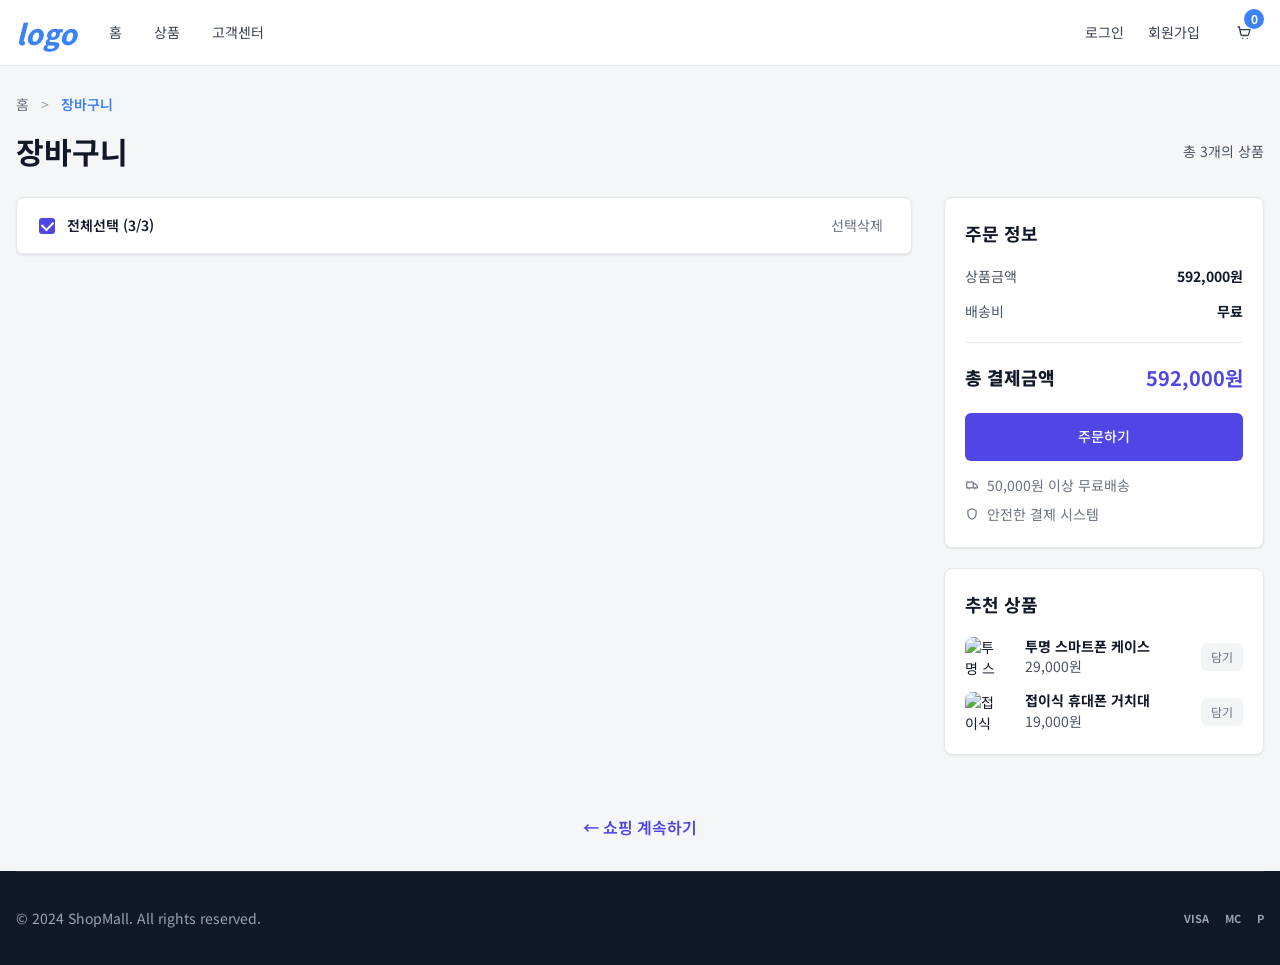
==== cart.html @ 9116da2f "feat: 탭 및 장바구니 기능 포함 첫 업로드" ====
<!doctype html>
<html lang="ko">
  <head>
    <meta charset="UTF-8" />
    <meta name="viewport" content="width=device-width, initial-scale=1.0" />
    <title>ShopMall - 장바구니</title>
    <link rel="preconnect" href="https://fonts.googleapis.com" />
    <link rel="preconnect" href="https://fonts.gstatic.com" crossorigin />
    <link
      href="https://fonts.googleapis.com/css2?family=Noto+Sans+KR:wght@400;500;600;700;800&display=swap"
      rel="stylesheet"
    />
    <link rel="stylesheet" href="./css/common.css" />
    <link rel="stylesheet" href="./css/cart.css" />
  </head>
  <body>
    <header class="site-header">
      <div class="header-top container">
        <a href="./index.html" class="logo" aria-label="ShopMall home">logo</a>
        <nav class="simple-nav" aria-label="주요 메뉴">
          <ul>
            <li><a href="./index.html">홈</a></li>
            <li><a href="./index.html#products">상품</a></li>
            <li><a href="#">고객센터</a></li>
          </ul>
        </nav>
        <div class="user-actions">
          <a href="#">로그인</a>
          <a href="#">회원가입</a>
          <a href="./cart.html" class="cart-button" aria-label="장바구니">
            <span class="cart-icon" aria-hidden="true"></span>
            <span class="cart-count">3</span>
          </a>
        </div>
      </div>
    </header>

    <main class="cart-main">
      <section class="cart-page container" aria-labelledby="cart-title">
        <nav class="breadcrumb" aria-label="현재 위치">
          <a href="./index.html">홈</a>
          <span aria-hidden="true">&gt;</span>
          <strong>장바구니</strong>
        </nav>

        <div class="cart-title-row">
          <h1 id="cart-title">장바구니</h1>
          <p class="cart-count-text">총 3개의 상품</p>
        </div>

        <div class="cart-layout">
          <section class="cart-list" aria-label="장바구니 상품 목록">
            <div class="cart-list-header">
              <span class="select-all"
                ><span class="check-box" aria-hidden="true"></span>전체선택 (3/3)</span
              >
              <button type="button">선택삭제</button>
            </div>

            <!-- <article class="cart-item">
              <span class="item-check"><span class="check-box" aria-hidden="true"></span></span>
              <div class="cart-thumb">
                <img
                  src="https://images.unsplash.com/photo-1505740420928-5e560c06d30e?auto=format&fit=crop&w=240&q=80"
                  alt="프리미엄 무선 블루투스 헤드폰"
                />
              </div>
              <div class="cart-item-info">
                <h2>프리미엄 무선 블루투스 헤드폰</h2>
                <p>브랜드명 | 블랙</p>
                <strong>189,000원</strong>
              </div>
              <div class="quantity-box" aria-label="수량">
                <button type="button" aria-label="수량 줄이기">-</button>
                <span>1</span>
                <button type="button" aria-label="수량 늘리기">+</button>
              </div>
              <button type="button" class="remove-item" aria-label="프리미엄 무선 블루투스 헤드폰 삭제"></button>
            </article> -->
          </section>

          <aside class="cart-side" aria-label="주문 요약">
            <section class="order-card">
              <h2>주문 정보</h2>
              <div class="order-row">
                <span>상품금액</span>
                <strong>592,000원</strong>
              </div>
              <div class="order-row">
                <span>배송비</span>
                <strong>무료</strong>
              </div>
              <div class="order-total">
                <span>총 결제금액</span>
                <strong>592,000원</strong>
              </div>
              <button type="button" class="btn btn-primary">주문하기</button>
              <ul class="order-benefits">
                <li>50,000원 이상 무료배송</li>
                <li>안전한 결제 시스템</li>
              </ul>
            </section>

            <section class="recommend-card">
              <h2>추천 상품</h2>
              <article class="mini-product">
                <img
                  src="https://images.unsplash.com/photo-1601593346740-925612772716?auto=format&fit=crop&w=120&q=80"
                  alt="투명 스마트폰 케이스"
                />
                <div>
                  <h3>투명 스마트폰 케이스</h3>
                  <p>29,000원</p>
                </div>
                <button type="button" class="recommend-add">담기</button>
              </article>
              <article class="mini-product">
                <img
                  src="https://images.unsplash.com/photo-1616348436168-de43ad0db179?auto=format&fit=crop&w=120&q=80"
                  alt="접이식 휴대폰 거치대"
                />
                <div>
                  <h3>접이식 휴대폰 거치대</h3>
                  <p>19,000원</p>
                </div>
                <button type="button" class="recommend-add">담기</button>
              </article>
            </section>
          </aside>
        </div>

        <div class="continue-wrap">
          <a href="./index.html" class="continue-link">← 쇼핑 계속하기</a>
        </div>
      </section>
    </main>

    <footer class="site-footer">
      <div class="footer-inner container">
        <p>© 2024 ShopMall. All rights reserved.</p>
        <ul class="payment-list" aria-label="지원 결제 수단">
          <li>visa</li>
          <li>mc</li>
          <li>p</li>
        </ul>
      </div>
    </footer>
    <script type="module" src="js/cart.js"></script>
  </body>
</html>
---- css/common.css ----
:root {
  --font-base: "Noto Sans KR", system-ui, -apple-system, BlinkMacSystemFont, "Segoe UI", sans-serif;
  --color-bg: #f4f6f8;
  --color-surface: #ffffff;
  --color-text: #111827;
  --color-muted: #6b7280;
  --color-border: #e5e7eb;
  --color-form-border: #d9dee7;
  --color-link: #374151;
  --color-link-hover: #2563eb;
  --color-primary: #3b82f6;
  --color-primary-hover: #2563eb;
  --color-primary-text: #ffffff;
  --color-button-muted: #f0f1f4;
  --color-footer: #111827;
  --color-footer-text: #9ca3af;
  --shadow-card: 0 1px 2px rgba(17, 24, 39, 0.08);
  --radius-card: 8px;
  --radius-control: 12px;
  --container: 1248px;
}

* {
  box-sizing: border-box;
}

body {
  margin: 0;
  background: var(--color-bg);
  color: var(--color-text);
  font-family: var(--font-base);
  font-size: 14px;
  line-height: 1.5;
}

img {
  display: block;
  max-width: 100%;
}

a {
  color: var(--color-link);
  text-decoration: none;
}

a:hover {
  color: var(--color-link-hover);
}

button,
input,
select {
  font: inherit;
}

button {
  cursor: pointer;
}

.container {
  width: min(100% - 32px, var(--container));
  margin-inline: auto;
}

.sr-only {
  position: absolute;
  width: 1px;
  height: 1px;
  padding: 0;
  overflow: hidden;
  clip: rect(0, 0, 0, 0);
  white-space: nowrap;
  border: 0;
}

.btn {
  display: inline-flex;
  align-items: center;
  justify-content: center;
  min-height: 36px;
  padding: 0 20px;
  border: 0;
  border-radius: 6px;
  font-weight: 500;
  text-align: center;
}

.btn-primary {
  min-height: 48px;
  padding-inline: 31px;
  background: var(--color-primary);
  color: var(--color-primary-text);
}

.btn-primary:hover {
  background: var(--color-primary-hover);
  color: var(--color-primary-text);
}

.btn-muted {
  width: 100%;
  background: var(--color-button-muted);
  color: #4b5563;
}

.site-header {
  background: var(--color-surface);
  border-bottom: 1px solid var(--color-border);
}

.header-top {
  display: flex;
  align-items: center;
  gap: 32px;
  min-height: 65px;
}

.logo {
  color: var(--color-primary);
  font-size: 28px;
  font-weight: 800;
  font-style: italic;
  line-height: 1;
}

.search-form {
  position: relative;
  width: 236px;
}

.search-form input {
  width: 100%;
  height: 38px;
  padding: 0 14px 0 40px;
  border: 1px solid var(--color-form-border);
  border-radius: 19px;
  color: var(--color-text);
  outline: none;
}

.search-form input::placeholder {
  color: #9ca3af;
}

.search-form input:focus {
  border-color: var(--color-primary);
  box-shadow: 0 0 0 3px rgba(59, 130, 246, 0.16);
}

.search-icon,
.cart-icon,
.cart-add::before {
  display: inline-block;
  width: 16px;
  height: 16px;
  background: currentColor;
  content: "";
  mask: var(--icon) center / contain no-repeat;
  -webkit-mask: var(--icon) center / contain no-repeat;
}

.search-icon {
  --icon: url("data:image/svg+xml,%3Csvg xmlns='http://www.w3.org/2000/svg' fill='none' viewBox='0 0 24 24' stroke='%23000'%3E%3Cpath stroke-linecap='round' stroke-linejoin='round' stroke-width='2' d='m21 21-4.3-4.3m1.3-5.2a6.5 6.5 0 1 1-13 0 6.5 6.5 0 0 1 13 0Z'/%3E%3C/svg%3E");
  position: absolute;
  left: 14px;
  top: 50%;
  color: #9ca3af;
  transform: translateY(-50%);
}

.cart-icon,
.cart-add::before {
  --icon: url("data:image/svg+xml,%3Csvg xmlns='http://www.w3.org/2000/svg' fill='none' viewBox='0 0 24 24' stroke='%23000'%3E%3Cpath stroke-linecap='round' stroke-linejoin='round' stroke-width='2' d='M3 3h2l2.2 11.2a2 2 0 0 0 2 1.6h7.7a2 2 0 0 0 1.9-1.4L21 7H6M10 20h.01M17 20h.01'/%3E%3C/svg%3E");
}

.user-actions {
  display: flex;
  align-items: center;
  gap: 24px;
  margin-left: auto;
}

.cart-button {
  position: relative;
  display: inline-flex;
  width: 40px;
  height: 40px;
  align-items: center;
  justify-content: center;
  color: #374151;
}

.cart-count {
  position: absolute;
  top: -4px;
  right: 0;
  display: grid;
  width: 20px;
  height: 20px;
  place-items: center;
  border-radius: 50%;
  background: var(--color-primary);
  color: var(--color-primary-text);
  font-size: 12px;
  font-weight: 700;
}

.category-nav {
  border-top: 1px solid var(--color-border);
}

.category-nav ul {
  display: flex;
  gap: 32px;
  min-height: 56px;
  align-items: center;
  margin: 0;
  padding: 0;
  list-style: none;
  font-size: 16px;
}

fieldset {
  display: grid;
  gap: 8px;
  margin: 0 0 28px;
  padding: 0;
  border: 0;
}

legend {
  margin-bottom: 12px;
  color: #374151;
  font-size: 16px;
  font-weight: 500;
}

label {
  display: flex;
  align-items: center;
  gap: 12px;
  color: #4b5563;
}

input[type="checkbox"],
input[type="radio"] {
  width: 16px;
  height: 16px;
  margin: 0;
  accent-color: var(--color-primary);
}

select {
  min-width: 96px;
  height: 36px;
  padding: 0 36px 0 16px;
  border: 1px solid var(--color-border);
  border-radius: 18px;
  background: var(--color-button-muted);
}

.site-footer {
  background: var(--color-footer);
}

.footer-inner {
  display: flex;
  min-height: 94px;
  align-items: center;
  justify-content: space-between;
  border-top: 1px solid rgba(255, 255, 255, 0.08);
  color: var(--color-footer-text);
}

.footer-inner p {
  margin: 0;
}

.payment-list {
  display: flex;
  gap: 16px;
  margin: 0;
  padding: 0;
  list-style: none;
  color: var(--color-footer-text);
  font-size: 11px;
  font-weight: 700;
  text-transform: uppercase;
}

.common-preview {
  min-height: 420px;
  padding: 80px 0;
}

.common-preview h1 {
  margin: 0 0 12px;
}

.common-preview p {
  margin: 0 0 24px;
  color: var(--color-muted);
}

@media (max-width: 768px) {
  .header-top {
    flex-wrap: wrap;
    gap: 16px;
    padding: 16px 0;
  }

  .search-form {
    order: 3;
    width: 100%;
  }

  .category-nav ul {
    gap: 20px;
    overflow-x: auto;
    white-space: nowrap;
  }

}

@media (max-width: 520px) {
  .user-actions {
    gap: 14px;
    font-size: 13px;
  }

  .footer-inner {
    align-items: flex-start;
    flex-direction: column;
    justify-content: center;
    gap: 14px;
  }
}
---- css/cart.css ----
.cart-main {
  min-height: calc(100vh - 159px);
  background: var(--color-bg);
}

.simple-nav ul {
  display: flex;
  gap: 32px;
  margin: 0;
  padding: 0;
  list-style: none;
}

.simple-nav a {
  color: #374151;
}

.cart-page {
  padding: 28px 0 32px;
}

.breadcrumb {
  display: flex;
  align-items: center;
  gap: 12px;
  margin-bottom: 18px;
  color: #9ca3af;
}

.breadcrumb a {
  color: #6b7280;
}

.breadcrumb strong {
  color: var(--color-primary);
  font-weight: 600;
}

.cart-title-row {
  display: flex;
  align-items: center;
  justify-content: space-between;
  margin-bottom: 28px;
}

.cart-title-row h1 {
  margin: 0;
  font-size: 30px;
  line-height: 1.2;
}

.cart-count-text {
  margin: 0;
  color: #4b5563;
}

.cart-layout {
  display: grid;
  grid-template-columns: minmax(0, 2fr) 320px;
  gap: 32px;
  align-items: start;
}

.cart-list,
.order-card,
.recommend-card {
  border: 1px solid var(--color-border);
  border-radius: var(--radius-card);
  background: var(--color-surface);
  box-shadow: var(--shadow-card);
}

.cart-list-header {
  display: flex;
  align-items: center;
  justify-content: space-between;
  min-height: 56px;
  padding: 0 22px;
  border-bottom: 1px solid var(--color-border);
}

.select-all,
.item-check {
  display: inline-flex;
  align-items: center;
  gap: 12px;
  color: #111827;
  font-weight: 600;
}

.cart-list-header button,
.remove-item,
.recommend-add {
  border: 0;
  background: transparent;
  color: #6b7280;
}

.cart-item {
  display: grid;
  grid-template-columns: 32px 96px minmax(0, 1fr) 120px 32px;
  gap: 24px;
  align-items: center;
  min-height: 133px;
  padding: 20px 22px;
}

.cart-item + .cart-item {
  border-top: 1px solid var(--color-border);
}

.check-box {
  display: inline-grid;
  width: 16px;
  height: 16px;
  place-items: center;
  border-radius: 3px;
  background: #4f46e5;
}

.check-box::before {
  width: 9px;
  height: 6px;
  border-bottom: 2px solid #fff;
  border-left: 2px solid #fff;
  content: "";
  transform: rotate(-45deg) translate(1px, -1px);
}

.cart-thumb {
  overflow: hidden;
  width: 72px;
  height: 72px;
  border-radius: 12px;
  background: #f3f4f6;
}

.cart-thumb img {
  width: 100%;
  height: 100%;
  object-fit: cover;
}

.cart-item-info h2 {
  margin: 0 0 4px;
  font-size: 16px;
  line-height: 1.5;
}

.cart-item-info p {
  margin: 0 0 8px;
  color: #6b7280;
}

.cart-item-info strong {
  font-size: 18px;
}

.quantity-box {
  display: inline-flex;
  width: 96px;
  height: 30px;
  align-items: center;
  justify-content: space-between;
  border: 1px solid var(--color-form-border);
  border-radius: 15px;
  color: #111827;
}

.quantity-box button {
  width: 30px;
  height: 100%;
  border: 0;
  background: transparent;
  color: #6b7280;
}

.remove-item {
  display: inline-grid;
  width: 24px;
  height: 24px;
  place-items: center;
  padding: 0;
}

.remove-item::before {
  width: 16px;
  height: 16px;
  background: currentColor;
  content: "";
  mask: url("data:image/svg+xml,%3Csvg xmlns='http://www.w3.org/2000/svg' fill='none' viewBox='0 0 24 24' stroke='%23000'%3E%3Cpath stroke-linecap='round' stroke-linejoin='round' stroke-width='2' d='M3 6h18M8 6V4h8v2m-9 0 1 14h8l1-14M10 10v6M14 10v6'/%3E%3C/svg%3E")
    center / contain no-repeat;
  -webkit-mask: url("data:image/svg+xml,%3Csvg xmlns='http://www.w3.org/2000/svg' fill='none' viewBox='0 0 24 24' stroke='%23000'%3E%3Cpath stroke-linecap='round' stroke-linejoin='round' stroke-width='2' d='M3 6h18M8 6V4h8v2m-9 0 1 14h8l1-14M10 10v6M14 10v6'/%3E%3C/svg%3E")
    center / contain no-repeat;
}

.cart-side {
  display: grid;
  gap: 20px;
}

.order-card,
.recommend-card {
  padding: 22px 20px;
}

.order-card h2,
.recommend-card h2 {
  margin: 0 0 18px;
  font-size: 18px;
  line-height: 1.55;
}

.order-row,
.order-total {
  display: flex;
  align-items: center;
  justify-content: space-between;
  gap: 16px;
}

.order-row {
  margin-bottom: 14px;
  color: #4b5563;
}

.order-row strong {
  color: #111827;
}

.order-total {
  margin: 20px 0 20px;
  padding-top: 20px;
  border-top: 1px solid var(--color-border);
  font-size: 18px;
  font-weight: 800;
}

.order-total strong {
  color: #4f46e5;
  font-size: 20px;
}

.order-card .btn {
  width: 100%;
  background: #4f46e5;
}

.order-card .btn:hover {
  background: #4338ca;
}

.order-benefits {
  display: grid;
  gap: 8px;
  margin: 14px 0 0;
  padding: 0;
  color: #6b7280;
  list-style: none;
}

.order-benefits li {
  display: flex;
  align-items: center;
  gap: 8px;
}

.order-benefits li::before {
  display: inline-block;
  width: 14px;
  height: 14px;
  background: currentColor;
  content: "";
  mask: var(--benefit-icon) center / contain no-repeat;
  -webkit-mask: var(--benefit-icon) center / contain no-repeat;
}

.order-benefits li:first-child {
  --benefit-icon: url("data:image/svg+xml,%3Csvg xmlns='http://www.w3.org/2000/svg' fill='none' viewBox='0 0 24 24' stroke='%23000'%3E%3Cpath stroke-linecap='round' stroke-linejoin='round' stroke-width='2' d='M3 7h11v10H3V7Zm11 3h3.5L21 14v3h-7v-7ZM7 19h.01M17 19h.01'/%3E%3C/svg%3E");
}

.order-benefits li:last-child {
  --benefit-icon: url("data:image/svg+xml,%3Csvg xmlns='http://www.w3.org/2000/svg' fill='none' viewBox='0 0 24 24' stroke='%23000'%3E%3Cpath stroke-linecap='round' stroke-linejoin='round' stroke-width='2' d='M12 3 5 6v5c0 4.4 2.8 8.4 7 10 4.2-1.6 7-5.6 7-10V6l-7-3Z'/%3E%3C/svg%3E");
}

.mini-product {
  display: grid;
  grid-template-columns: 48px minmax(0, 1fr) auto;
  gap: 12px;
  align-items: center;
}

.mini-product + .mini-product {
  margin-top: 14px;
}

.mini-product img {
  width: 40px;
  height: 40px;
  border-radius: 8px;
  object-fit: cover;
}

.mini-product h3 {
  margin: 0;
  font-size: 14px;
  line-height: 1.4;
}

.mini-product p {
  margin: 0;
  color: #4b5563;
}

.recommend-add {
  min-height: 28px;
  padding: 0 10px;
  border-radius: 6px;
  background: #f3f4f6;
  font-size: 12px;
}

.continue-link {
  display: inline-flex;
  align-items: center;
  gap: 8px;
  margin: 60px 0 0;
  color: #4f46e5;
  font-size: 16px;
  font-weight: 600;
}

.continue-wrap {
  text-align: center;
}

@media (max-width: 1024px) {
  .cart-layout {
    grid-template-columns: 1fr;
  }

  .cart-side {
    grid-template-columns: repeat(2, minmax(0, 1fr));
  }
}

@media (max-width: 768px) {
  .simple-nav {
    order: 3;
    width: 100%;
  }

  .simple-nav ul {
    gap: 24px;
  }

  .cart-title-row {
    align-items: flex-start;
    flex-direction: column;
    gap: 10px;
  }

  .cart-item {
    grid-template-columns: 24px 72px minmax(0, 1fr);
    gap: 16px;
  }

  .quantity-box,
  .remove-item {
    grid-column: 3;
  }

  .cart-side {
    grid-template-columns: 1fr;
  }
}

@media (max-width: 520px) {
  .cart-list-header {
    align-items: flex-start;
    flex-direction: column;
    gap: 8px;
    padding: 16px;
  }

  .cart-item {
    padding: 18px 16px;
  }

  .cart-thumb {
    width: 64px;
    height: 64px;
  }
}
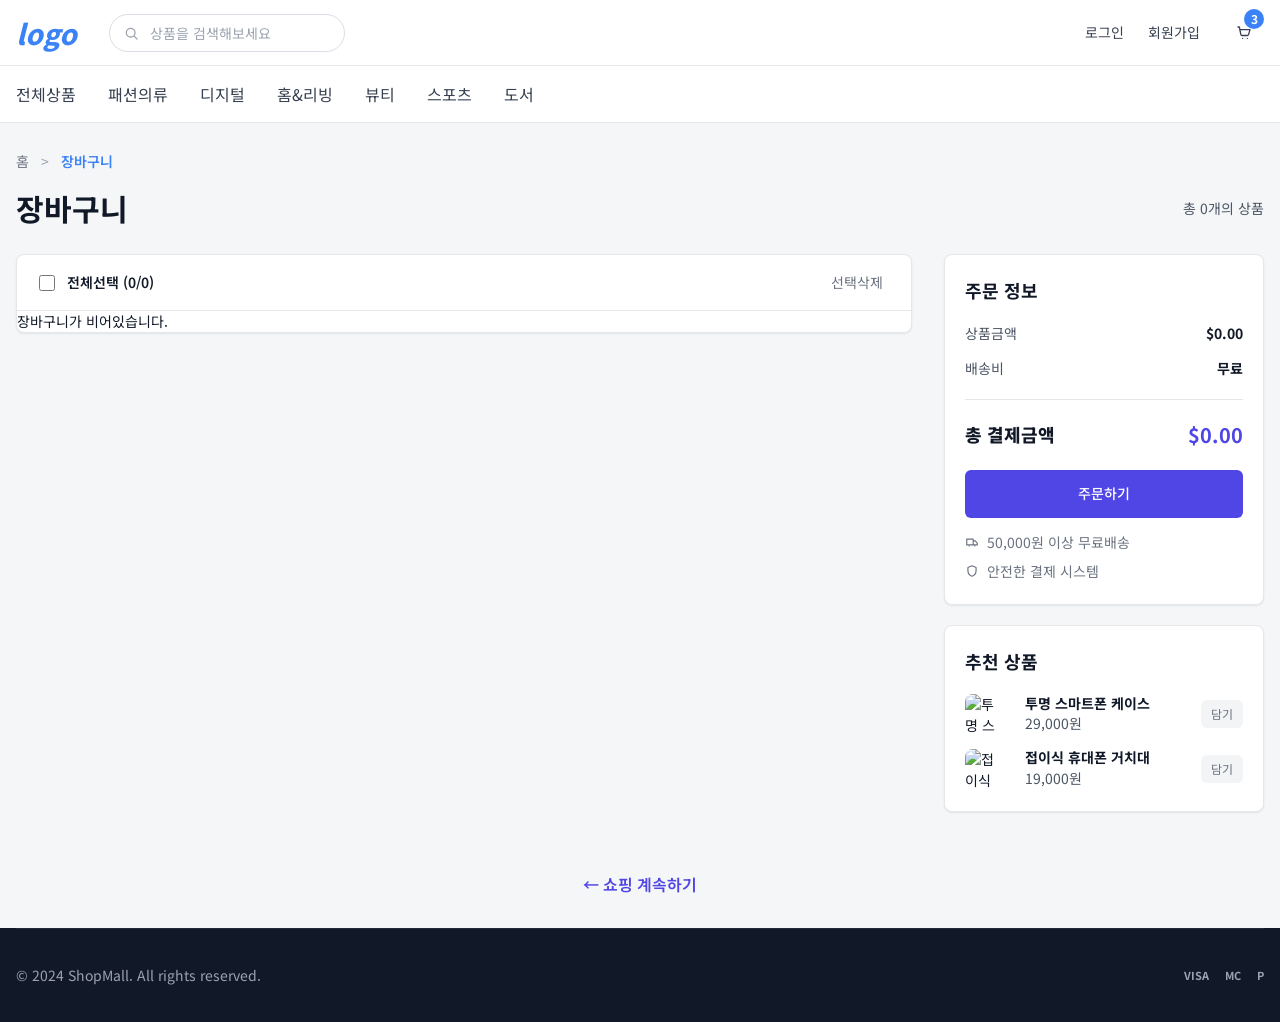
==== commit 074bf51f: "feat: 장바구니페이지 및 헤더푸터 모듈화" ====
--- a/cart.html
+++ b/cart.html
@@ -14,26 +14,7 @@
     <link rel="stylesheet" href="./css/cart.css" />
   </head>
   <body>
-    <header class="site-header">
-      <div class="header-top container">
-        <a href="./index.html" class="logo" aria-label="ShopMall home">logo</a>
-        <nav class="simple-nav" aria-label="주요 메뉴">
-          <ul>
-            <li><a href="./index.html">홈</a></li>
-            <li><a href="./index.html#products">상품</a></li>
-            <li><a href="#">고객센터</a></li>
-          </ul>
-        </nav>
-        <div class="user-actions">
-          <a href="#">로그인</a>
-          <a href="#">회원가입</a>
-          <a href="./cart.html" class="cart-button" aria-label="장바구니">
-            <span class="cart-icon" aria-hidden="true"></span>
-            <span class="cart-count">3</span>
-          </a>
-        </div>
-      </div>
-    </header>
+    <header class="site-header"></header>
 
     <main class="cart-main">
       <section class="cart-page container" aria-labelledby="cart-title">
@@ -45,20 +26,23 @@
 
         <div class="cart-title-row">
           <h1 id="cart-title">장바구니</h1>
-          <p class="cart-count-text">총 3개의 상품</p>
+          <p class="cart-count-text">총 0개의 상품</p>
         </div>
 
         <div class="cart-layout">
           <section class="cart-list" aria-label="장바구니 상품 목록">
             <div class="cart-list-header">
-              <span class="select-all"
-                ><span class="check-box" aria-hidden="true"></span>전체선택 (3/3)</span
-              >
+              <label class="select-all">
+                <input type="checkbox" />
+                <span>전체선택 (0/0)</span>
+              </label>
               <button type="button">선택삭제</button>
             </div>
 
             <!-- <article class="cart-item">
-              <span class="item-check"><span class="check-box" aria-hidden="true"></span></span>
+              <label class="item-check" for="cart-item-sample">
+                <input type="checkbox" id="cart-item-sample" checked />
+              </label>
               <div class="cart-thumb">
                 <img
                   src="https://images.unsplash.com/photo-1505740420928-5e560c06d30e?auto=format&fit=crop&w=240&q=80"
@@ -135,16 +119,13 @@
       </section>
     </main>
 
-    <footer class="site-footer">
-      <div class="footer-inner container">
-        <p>© 2024 ShopMall. All rights reserved.</p>
-        <ul class="payment-list" aria-label="지원 결제 수단">
-          <li>visa</li>
-          <li>mc</li>
-          <li>p</li>
-        </ul>
-      </div>
-    </footer>
+    <footer class="site-footer"></footer>
     <script type="module" src="js/cart.js"></script>
+    <script type="module">
+      import { renderHeader } from "./js/modules/header.js";
+      import { renderFooter } from "./js/modules/footer.js";
+      renderHeader();
+      renderFooter();
+    </script>
   </body>
 </html>
--- a/css/cart.css
+++ b/css/cart.css
@@ -87,6 +87,16 @@
   color: #111827;
   font-weight: 600;
 }
+.select-all {
+  cursor: pointer;
+}
+
+.select-all input[type="checkbox"] {
+  width: 16px;
+  height: 16px;
+  margin: 0;
+  accent-color: #4f46e5;
+}
 
 .cart-list-header button,
 .remove-item,
@@ -107,24 +117,6 @@
 
 .cart-item + .cart-item {
   border-top: 1px solid var(--color-border);
-}
-
-.check-box {
-  display: inline-grid;
-  width: 16px;
-  height: 16px;
-  place-items: center;
-  border-radius: 3px;
-  background: #4f46e5;
-}
-
-.check-box::before {
-  width: 9px;
-  height: 6px;
-  border-bottom: 2px solid #fff;
-  border-left: 2px solid #fff;
-  content: "";
-  transform: rotate(-45deg) translate(1px, -1px);
 }
 
 .cart-thumb {
